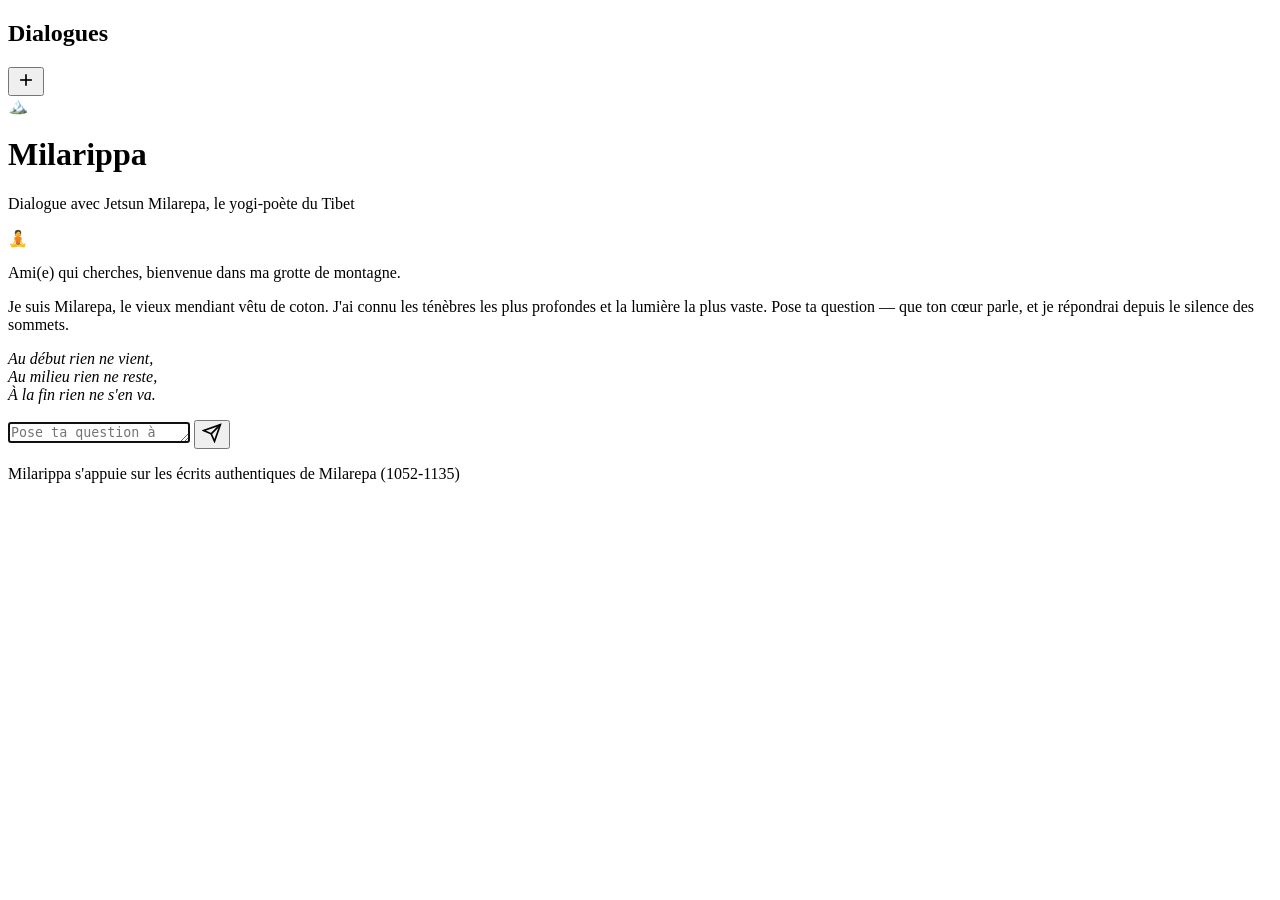
==== app/templates/index.html @ d95ad9bd "Milarippa v1 - RAG chatbot Milarepa" ====
<!DOCTYPE html>
<html lang="fr">
<head>
    <meta charset="UTF-8">
    <meta name="viewport" content="width=device-width, initial-scale=1.0">
    <title>Milarippa — Converse avec Milarepa</title>
    <link rel="preconnect" href="https://fonts.googleapis.com">
    <link href="https://fonts.googleapis.com/css2?family=Cormorant+Garamond:ital,wght@0,400;0,600;1,400&family=Inter:wght@300;400;500&display=swap" rel="stylesheet">
    <link rel="stylesheet" href="/static/css/style.css">
</head>
<body>
    <div class="app">
        <!-- Sidebar -->
        <aside class="sidebar" id="sidebar">
            <div class="sidebar-header">
                <h2>Dialogues</h2>
                <button class="new-chat-btn" onclick="createNewConversation()" title="Nouveau dialogue">
                    <svg width="20" height="20" viewBox="0 0 24 24" fill="none" stroke="currentColor" stroke-width="2">
                        <line x1="12" y1="5" x2="12" y2="19"></line>
                        <line x1="5" y1="12" x2="19" y2="12"></line>
                    </svg>
                </button>
            </div>
            <div class="conversations-list" id="conversationsList"></div>
        </aside>

        <!-- Main content -->
        <div class="main-content">
            <!-- Header -->
            <header class="header">
                <div class="header-content">
                    <div class="logo">
                        <span class="logo-icon">🏔️</span>
                        <h1>Milarippa</h1>
                    </div>
                    <p class="subtitle">Dialogue avec Jetsun Milarepa, le yogi-poète du Tibet</p>
                </div>
            </header>

            <!-- Chat area -->
            <main class="chat-container" id="chatContainer">
                <!-- Message d'accueil -->
                <div class="message milarepa">
                    <div class="message-avatar">🧘</div>
                    <div class="message-content">
                        <p>Ami(e) qui cherches, bienvenue dans ma grotte de montagne.</p>
                        <p>Je suis Milarepa, le vieux mendiant vêtu de coton. J'ai connu les ténèbres les plus profondes
                        et la lumière la plus vaste. Pose ta question — que ton cœur parle, et je répondrai
                        depuis le silence des sommets.</p>
                        <p class="verse">
                            <em>Au début rien ne vient,<br>
                            Au milieu rien ne reste,<br>
                            À la fin rien ne s'en va.</em>
                        </p>
                    </div>
                </div>
            </main>

            <!-- Input area -->
            <footer class="input-area">
                <div class="input-container">
                    <textarea
                        id="messageInput"
                        placeholder="Pose ta question à Milarepa..."
                        rows="1"
                        autofocus
                    ></textarea>
                    <button id="sendBtn" onclick="sendMessage()">
                        <svg width="20" height="20" viewBox="0 0 24 24" fill="none" stroke="currentColor" stroke-width="2">
                            <line x1="22" y1="2" x2="11" y2="13"></line>
                            <polygon points="22 2 15 22 11 13 2 9 22 2"></polygon>
                        </svg>
                    </button>
                </div>
                <p class="disclaimer">Milarippa s'appuie sur les écrits authentiques de Milarepa (1052-1135)</p>
            </footer>
        </div>
    </div>

    <script src="/static/js/chat.js"></script>
</body>
</html>
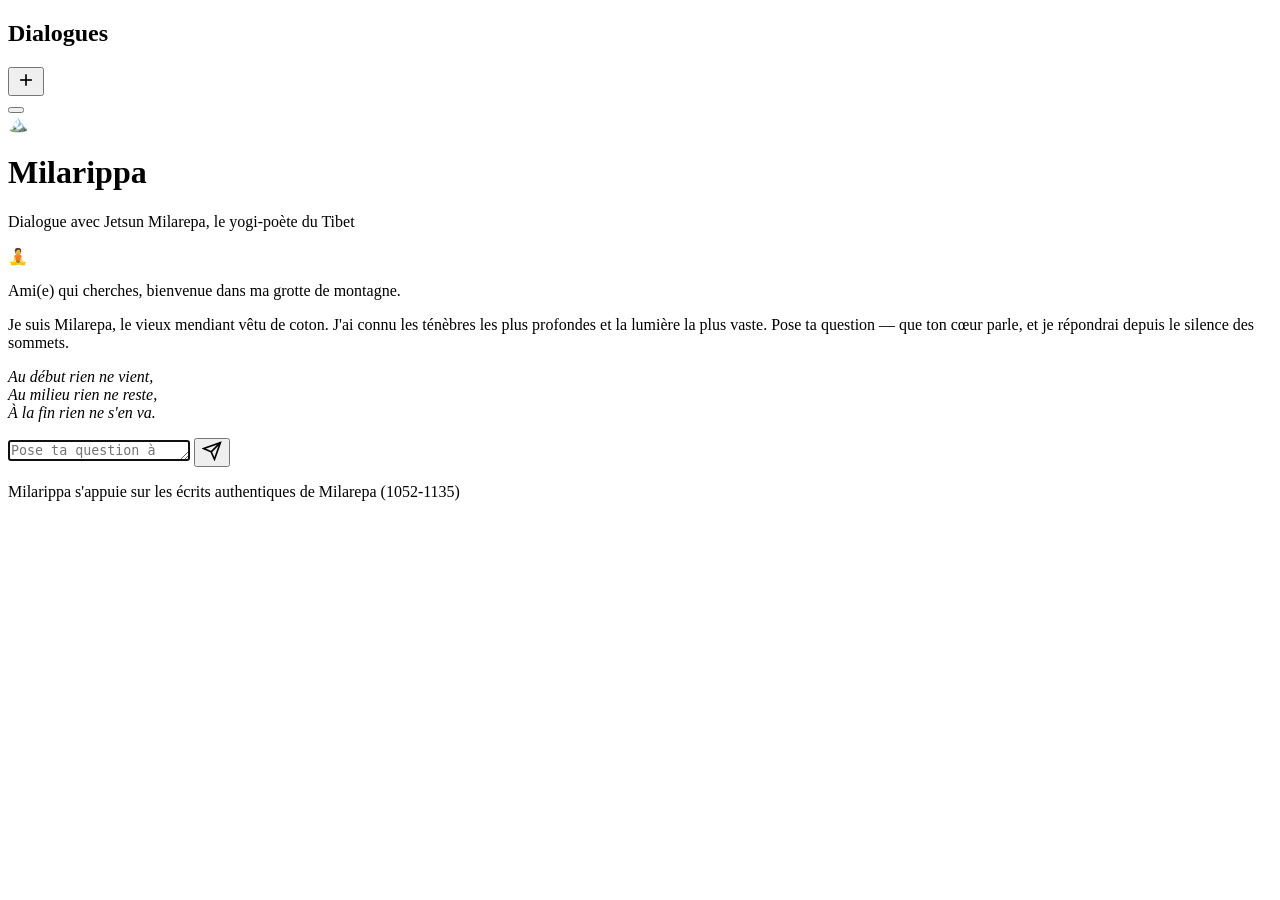
==== commit fde07ab0: "Mobile responsive: burger menu, hidden sidebar, auto-close" ====
--- a/app/templates/index.html
+++ b/app/templates/index.html
@@ -29,6 +29,9 @@
             <!-- Header -->
             <header class="header">
                 <div class="header-content">
+                    <button class="burger-menu" id="burgerMenu" onclick="toggleSidebar()">
+                        <span></span>
+                    </button>
                     <div class="logo">
                         <span class="logo-icon">🏔️</span>
                         <h1>Milarippa</h1>
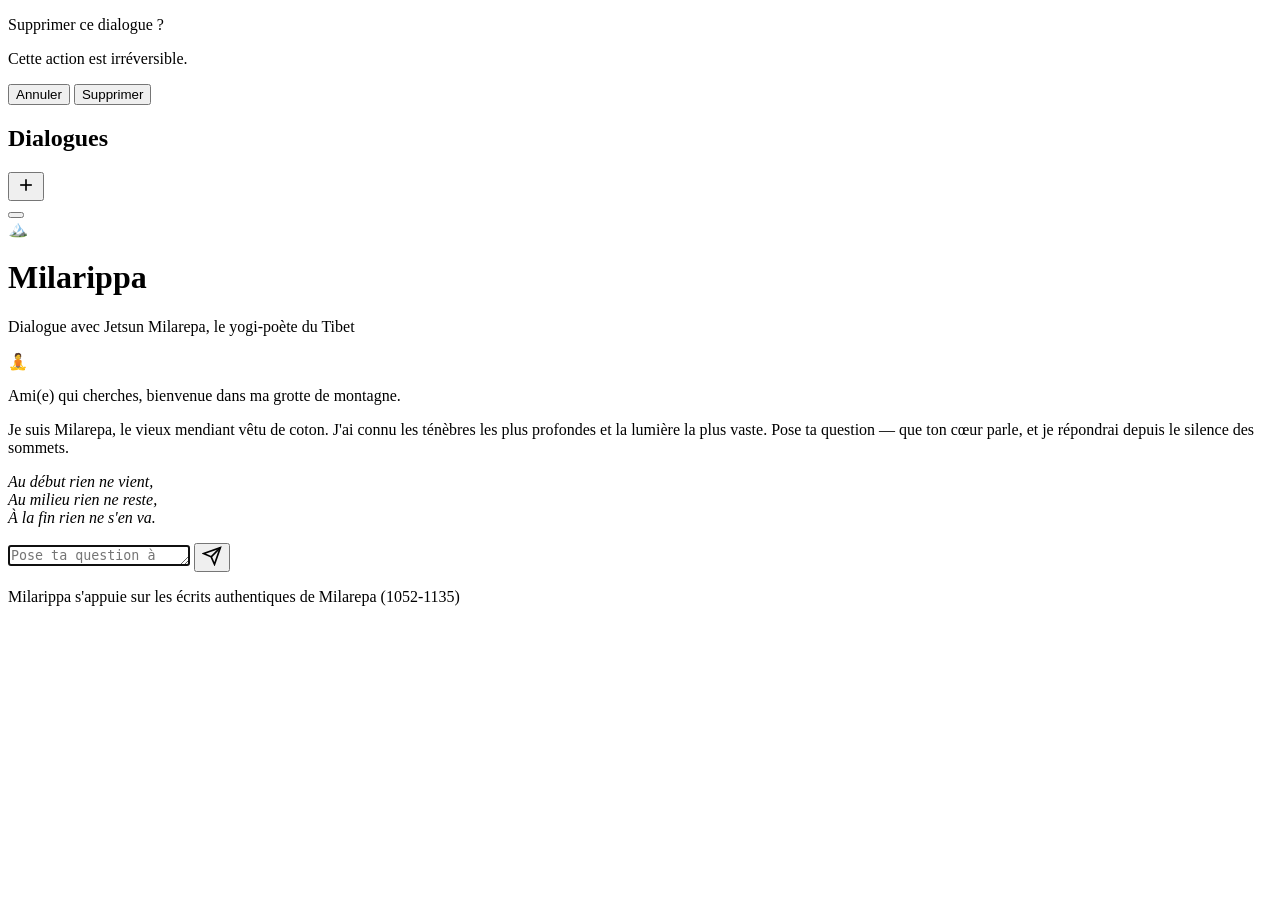
==== commit eb335ae0: "Mobile fixes: overlay sidebar + custom confirmation modal (elegant, responsive, accessible)" ====
--- a/app/templates/index.html
+++ b/app/templates/index.html
@@ -9,6 +9,21 @@
     <link rel="stylesheet" href="/static/css/style.css">
 </head>
 <body>
+    <!-- Overlay for sidebar -->
+    <div class="overlay" id="sidebarOverlay"></div>
+    
+    <!-- Confirmation Modal -->
+    <div class="modal-overlay" id="confirmModal">
+        <div class="modal-content">
+            <p class="modal-title" id="modalTitle">Supprimer ce dialogue ?</p>
+            <p class="modal-message" id="modalMessage">Cette action est irréversible.</p>
+            <div class="modal-buttons">
+                <button class="modal-btn modal-cancel" id="modalCancel">Annuler</button>
+                <button class="modal-btn modal-delete" id="modalConfirm">Supprimer</button>
+            </div>
+        </div>
+    </div>
+
     <div class="app">
         <!-- Sidebar -->
         <aside class="sidebar" id="sidebar">
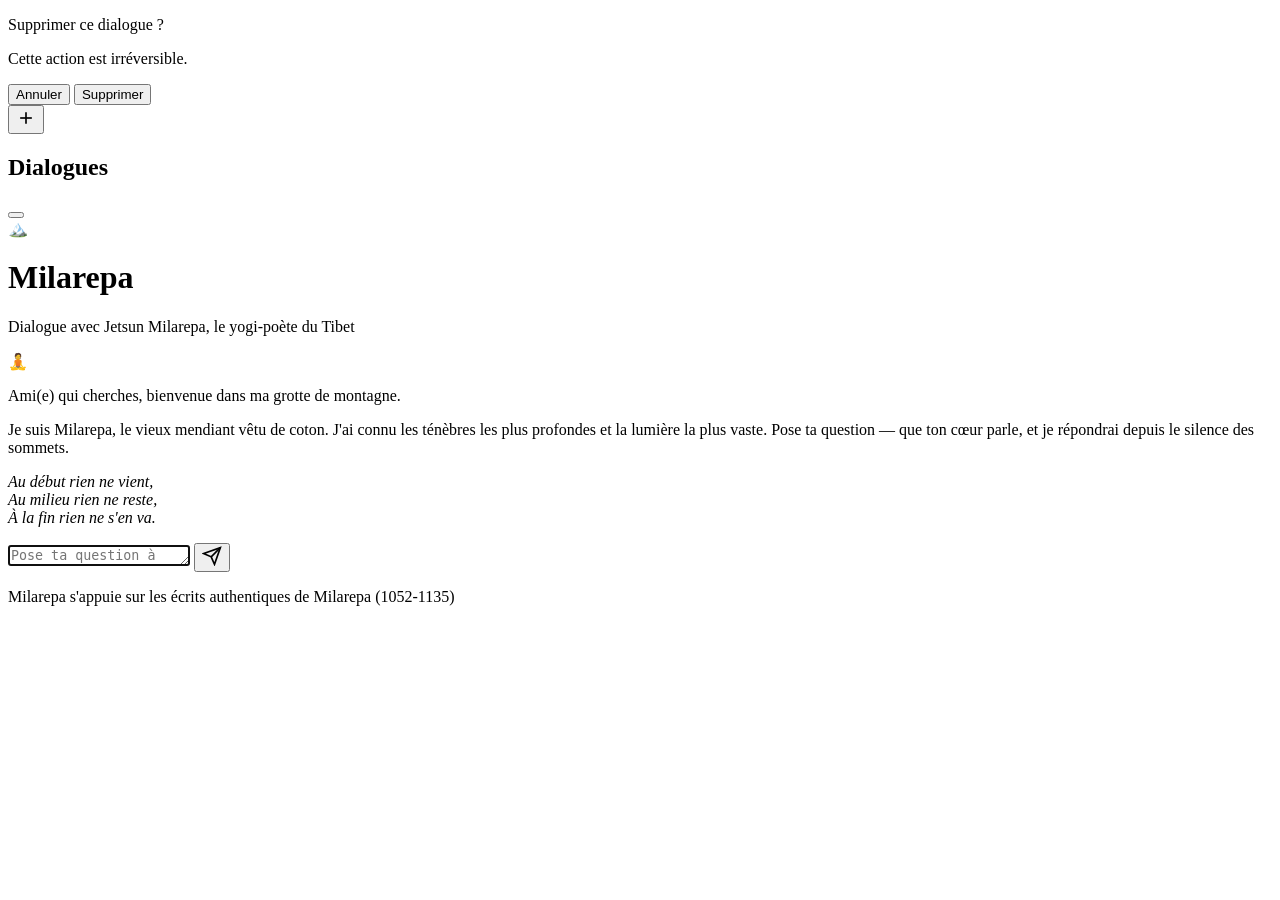
==== commit 126ef7c1: "Wave 1: Visual corrections - rename MilarippaMilarepa, burger menu, sidebar with backdrop, + button " ====
--- a/app/templates/index.html
+++ b/app/templates/index.html
@@ -3,10 +3,11 @@
 <head>
     <meta charset="UTF-8">
     <meta name="viewport" content="width=device-width, initial-scale=1.0">
-    <title>Milarippa — Converse avec Milarepa</title>
+    <title>Milarepa — Converse avec Milarepa</title>
     <link rel="preconnect" href="https://fonts.googleapis.com">
     <link href="https://fonts.googleapis.com/css2?family=Cormorant+Garamond:ital,wght@0,400;0,600;1,400&family=Inter:wght@300;400;500&display=swap" rel="stylesheet">
     <link rel="stylesheet" href="/static/css/style.css">
+    <link rel="icon" type="image/svg+xml" href="/static/favicon.svg">
 </head>
 <body>
     <!-- Overlay for sidebar -->
@@ -28,13 +29,13 @@
         <!-- Sidebar -->
         <aside class="sidebar" id="sidebar">
             <div class="sidebar-header">
-                <h2>Dialogues</h2>
                 <button class="new-chat-btn" onclick="createNewConversation()" title="Nouveau dialogue">
                     <svg width="20" height="20" viewBox="0 0 24 24" fill="none" stroke="currentColor" stroke-width="2">
                         <line x1="12" y1="5" x2="12" y2="19"></line>
                         <line x1="5" y1="12" x2="19" y2="12"></line>
                     </svg>
                 </button>
+                <h2>Dialogues</h2>
             </div>
             <div class="conversations-list" id="conversationsList"></div>
         </aside>
@@ -43,17 +44,22 @@
         <div class="main-content">
             <!-- Header -->
             <header class="header">
+                <button class="burger-menu" id="burgerMenu" onclick="toggleSidebar()">
+                    <span></span>
+                </button>
                 <div class="header-content">
-                    <button class="burger-menu" id="burgerMenu" onclick="toggleSidebar()">
-                        <span></span>
-                    </button>
                     <div class="logo">
                         <span class="logo-icon">🏔️</span>
-                        <h1>Milarippa</h1>
+                        <h1>Milarepa</h1>
                     </div>
-                    <p class="subtitle">Dialogue avec Jetsun Milarepa, le yogi-poète du Tibet</p>
                 </div>
+                <div class="header-spacer"></div>
             </header>
+
+            <!-- Subtitle -->
+            <div class="header-subtitle">
+                <p>Dialogue avec Jetsun Milarepa, le yogi-poète du Tibet</p>
+            </div>
 
             <!-- Chat area -->
             <main class="chat-container" id="chatContainer">
@@ -90,7 +96,7 @@
                         </svg>
                     </button>
                 </div>
-                <p class="disclaimer">Milarippa s'appuie sur les écrits authentiques de Milarepa (1052-1135)</p>
+                <p class="disclaimer">Milarepa s'appuie sur les écrits authentiques de Milarepa (1052-1135)</p>
             </footer>
         </div>
     </div>
